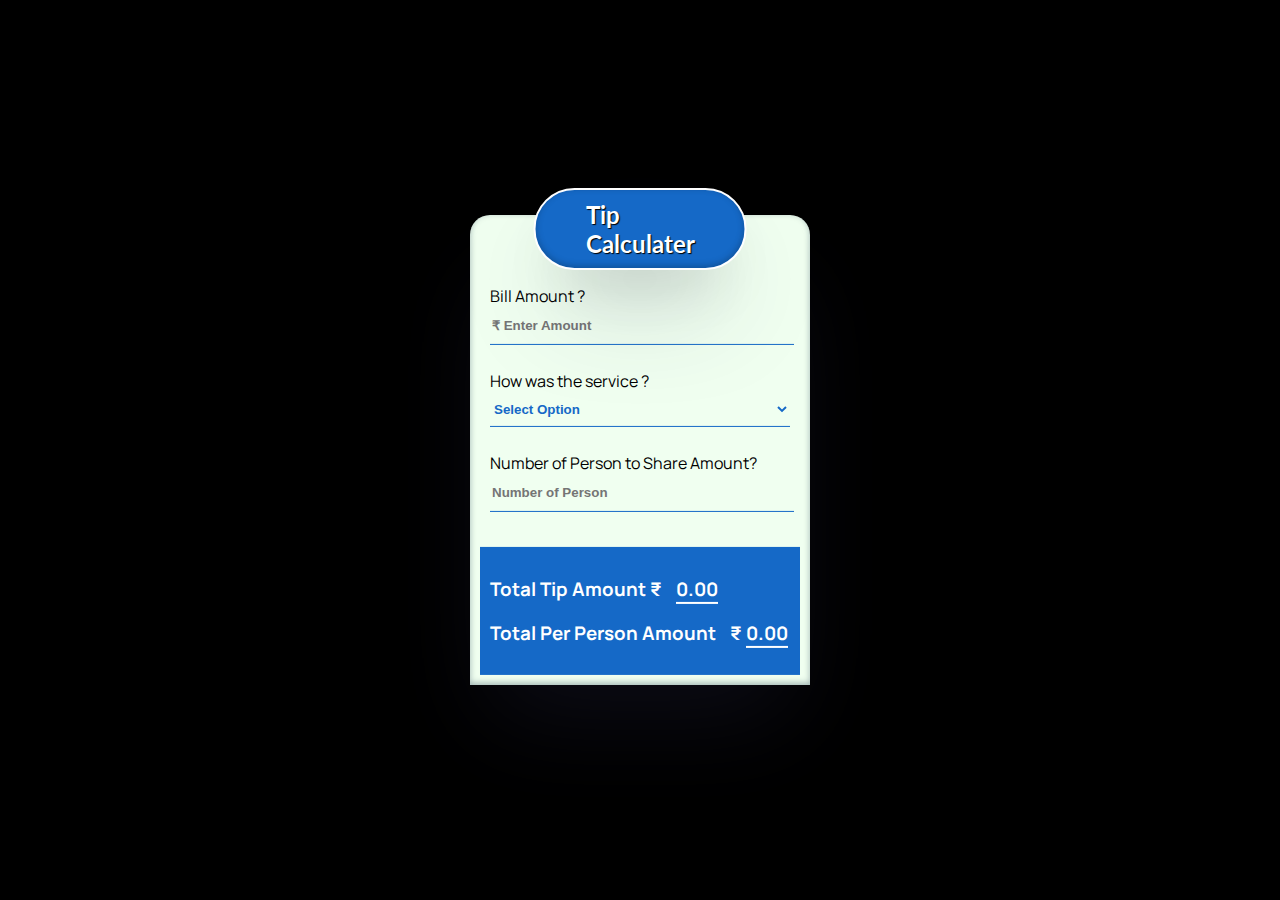
==== index.html @ c70c2578 "change file name" ====
<!DOCTYPE html>
<html>
<head>
	<meta charset="utf-8">
	<meta name="viewport" content="width=device-width, initial-scale=1">
	<title>Practice Set 1</title>
	

	<link rel="stylesheet" type="text/css" href="style1.css">
</head>
<body>
	
	<div class="container">
		<h2>Tip Calculater</h2>
		<div class="b1">
			
			<div class="part">
				<label>Bill Amount ?</label><br>
				<input type="number" placeholder="₹ Enter Amount"><br>
			</div>
			
			<div class="part">
				<label>How was the service ?</label><br>
				
					<select id="service">
						<option selected value default>Select Option</option>
						<option value="0">0% Poor</option>
						<option value="10">10% Good</option>
						<option value="20">20% Better</option>
						<option value="30">30% Outstanding</option>
			</select>
				
			
			</div>

			<div class="part">
				<label>Number of Person to Share Amount?</label><br>
			<input type="number" name="" placeholder="Number of Person">
			</div>
			
		</div>
		<div class="b2">
			<h3 ><span style="margin-right: 10px; ">Total Tip Amount ₹</span> <span style="border-bottom: 2px solid white;">0.00</span></h3>
		
			<h3><span style="margin-right: 10px; ">Total Per Person Amount</span> ₹ <span style="border-bottom: 2px solid white;">0.00</span></h3>
			<h3></h3>
		</div>
	</div>
	
<script src="javascript1.js"></script>
</body>
</html>
---- style1.css ----
@import url('https://fonts.googleapis.com/css2?family=Lato:wght@300&family=Manrope:wght@700&family=Paytone+One&display=swap');
body{background: black; font-family: 'Manrope', sans-serif;}
.container{background: #F0FFF0; width: 25%; padding: 10px;

  position: absolute;
  top: 50%;
  left: 50%;
  transform: translate(-50%, -50%);
  border-radius: 20px 20px 0 0 ;
  
  box-shadow: rgba(50, 50, 93, 0.25) 0px 50px 100px -20px, rgba(0, 0, 0, 0.3) 0px 30px 60px -30px, rgba(10, 37, 64, 0.35) 0px -2px 6px 0px inset;

}
h2{background: #1569C7; color: white;

  font-family: 'Lato', sans-serif;    
  width: fit-content;
  padding: 10px 50px 10px 50px;
  text-shadow: 1px 1px 1px #000;
  position: absolute;
  top: -10%;
  left: 50%;
  transform: translate(-50%);
  border: 2px solid white;
  border-radius: 50px;
  box-shadow: rgba(50, 50, 93, 0.25) 0px 50px 100px -20px, rgba(0, 0, 0, 0.3) 0px 30px 60px -30px, rgba(10, 37, 64, 0.35) 0px -2px 6px 0px inset;

}
.b1{ margin-top: 50px; padding: 10px;}
.b2{background: #1569C7; color: white;padding: 10px;}
input,select{background: none; width: 100%; height: 35px; border: none; border-bottom: 1px solid #1569C7; outline: none; font-weight: bold; }

.part{margin-bottom: 25px;}
#service{ color: #1569C7; }

select option{font-weight: bold;}
input:focus {
  border-bottom: 2px solid #1569C7;
}
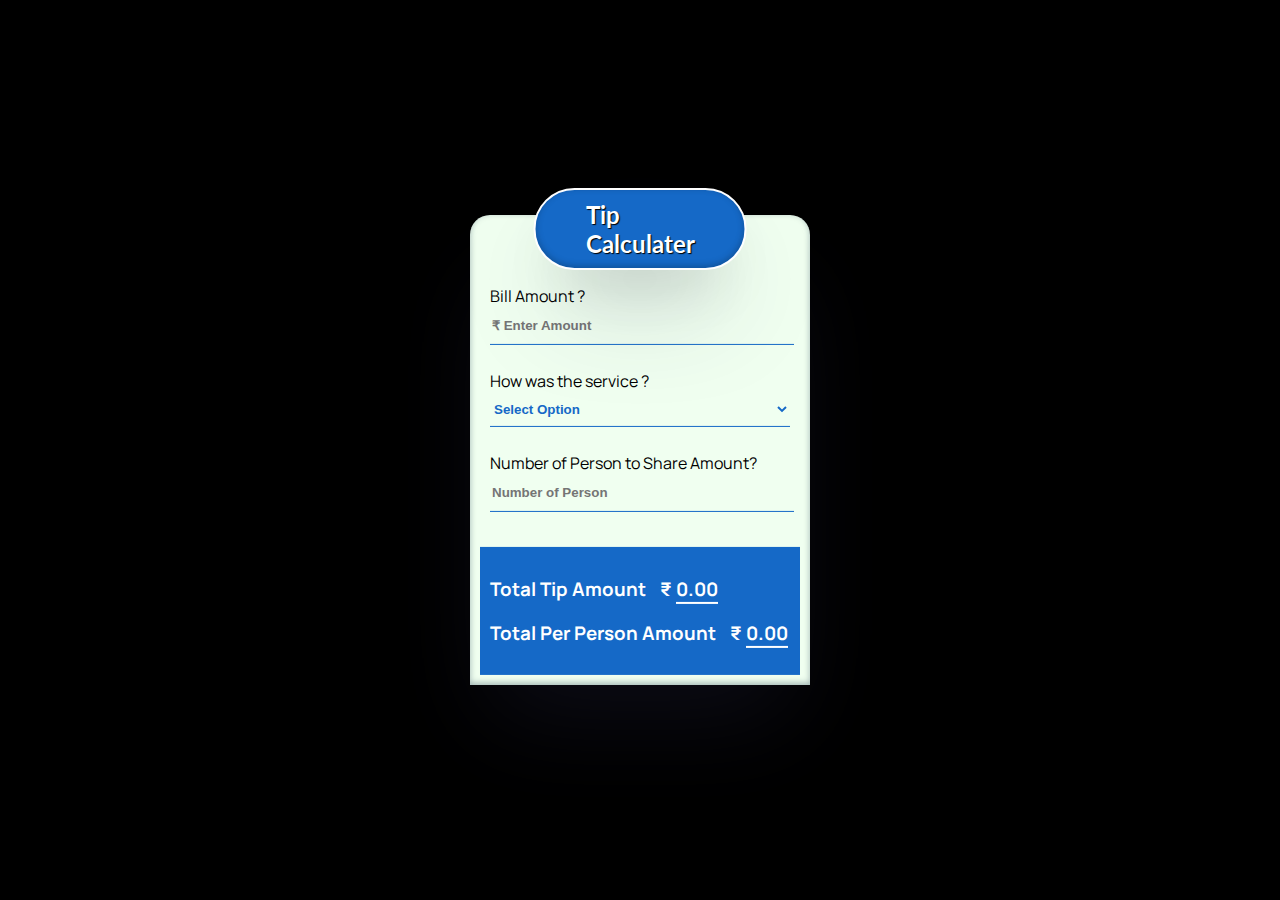
==== commit a11762e1: "Update index.html" ====
--- a/index.html
+++ b/index.html
@@ -40,7 +40,7 @@
 			
 		</div>
 		<div class="b2">
-			<h3 ><span style="margin-right: 10px; ">Total Tip Amount ₹</span> <span style="border-bottom: 2px solid white;">0.00</span></h3>
+			<h3 ><span style="margin-right: 10px; ">Total Tip Amount </span> ₹ <span style="border-bottom: 2px solid white;">0.00</span></h3>
 		
 			<h3><span style="margin-right: 10px; ">Total Per Person Amount</span> ₹ <span style="border-bottom: 2px solid white;">0.00</span></h3>
 			<h3></h3>
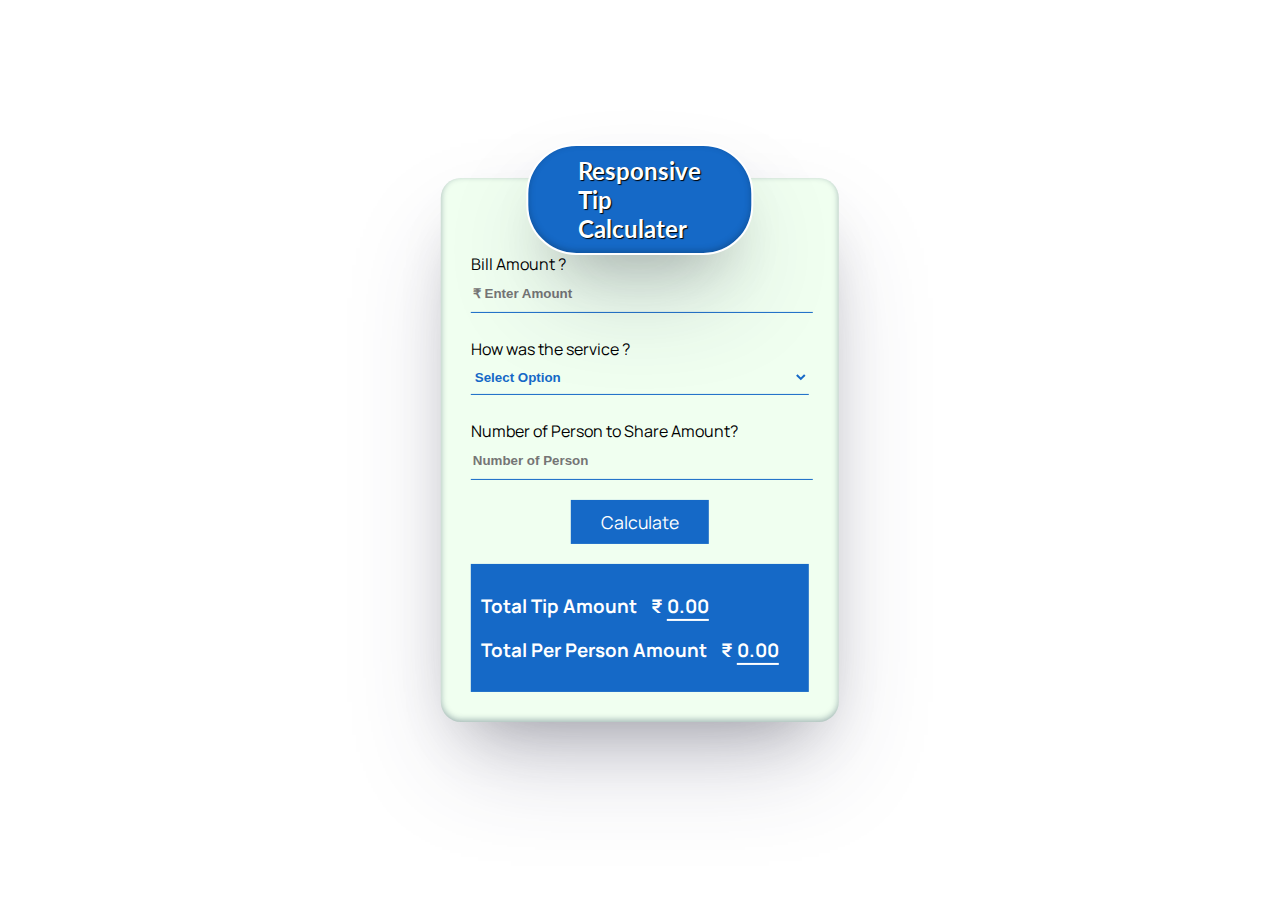
==== commit e2c146e0: "css done" ====
--- a/index.html
+++ b/index.html
@@ -11,12 +11,12 @@
 <body>
 	
 	<div class="container">
-		<h2>Tip Calculater</h2>
+		<h2>Responsive Tip Calculater</h2>
 		<div class="b1">
 			
 			<div class="part">
 				<label>Bill Amount ?</label><br>
-				<input type="number" placeholder="₹ Enter Amount"><br>
+				<input type="number" id="amount" placeholder="₹ Enter Amount"><br>
 			</div>
 			
 			<div class="part">
@@ -35,14 +35,19 @@
 
 			<div class="part">
 				<label>Number of Person to Share Amount?</label><br>
-			<input type="number" name="" placeholder="Number of Person">
+			<input type="number" id="nop" placeholder="Number of Person">
+			</div>
+			<div class="part" style="text-align: center; margin-top: 30px; margin-bottom: 10px;">
+				
+			<a class="btn" href="#" onclick="tipCalc()">Calculate</a>
+			
 			</div>
 			
 		</div>
 		<div class="b2">
-			<h3 ><span style="margin-right: 10px; ">Total Tip Amount </span> ₹ <span style="border-bottom: 2px solid white;">0.00</span></h3>
+			<h3 ><span style="margin-right: 10px; ">Total Tip Amount </span> ₹ <span style="border-bottom: 2px solid white;" id="tipamount">0.00</span></h3>
 		
-			<h3><span style="margin-right: 10px; ">Total Per Person Amount</span> ₹ <span style="border-bottom: 2px solid white;">0.00</span></h3>
+			<h3><span style="margin-right: 10px; ">Total Per Person Amount</span> ₹ <span style="border-bottom: 2px solid white;" id="peramt">0.00</span></h3>
 			<h3></h3>
 		</div>
 	</div>
--- a/style1.css
+++ b/style1.css
@@ -1,13 +1,13 @@
 
 @import url('https://fonts.googleapis.com/css2?family=Lato:wght@300&family=Manrope:wght@700&family=Paytone+One&display=swap');
-body{background: black; font-family: 'Manrope', sans-serif;}
-.container{background: #F0FFF0; width: 25%; padding: 10px;
+body{background:white; font-family: 'Manrope', sans-serif;}
+.container{background: #F0FFF0; width: 28%; padding: 20px;
 
   position: absolute;
   top: 50%;
   left: 50%;
   transform: translate(-50%, -50%);
-  border-radius: 20px 20px 0 0 ;
+  border-radius: 20px ;
   
   box-shadow: rgba(50, 50, 93, 0.25) 0px 50px 100px -20px, rgba(0, 0, 0, 0.3) 0px 30px 60px -30px, rgba(10, 37, 64, 0.35) 0px -2px 6px 0px inset;
 
@@ -27,15 +27,20 @@
   box-shadow: rgba(50, 50, 93, 0.25) 0px 50px 100px -20px, rgba(0, 0, 0, 0.3) 0px 30px 60px -30px, rgba(10, 37, 64, 0.35) 0px -2px 6px 0px inset;
 
 }
-.b1{ margin-top: 50px; padding: 10px;}
-.b2{background: #1569C7; color: white;padding: 10px;}
+.b1{ margin-top: 20px; padding: 10px;}
+.b2{background: #1569C7; color: white;padding: 10px; margin: 10px;}
 input,select{background: none; width: 100%; height: 35px; border: none; border-bottom: 1px solid #1569C7; outline: none; font-weight: bold; }
 
-.part{margin-bottom: 25px;}
+.part{margin-top: 25px;}
 #service{ color: #1569C7; }
 
 select option{font-weight: bold;}
 input:focus {
   border-bottom: 2px solid #1569C7;
 }
+.btn
+{
+  color:white;background-color:#1569C7 ; font-size: 1.1rem; padding: 10px 30px 10px 30px; text-decoration: none; 
+}
+.btn:hover{background-color: blue;}
 
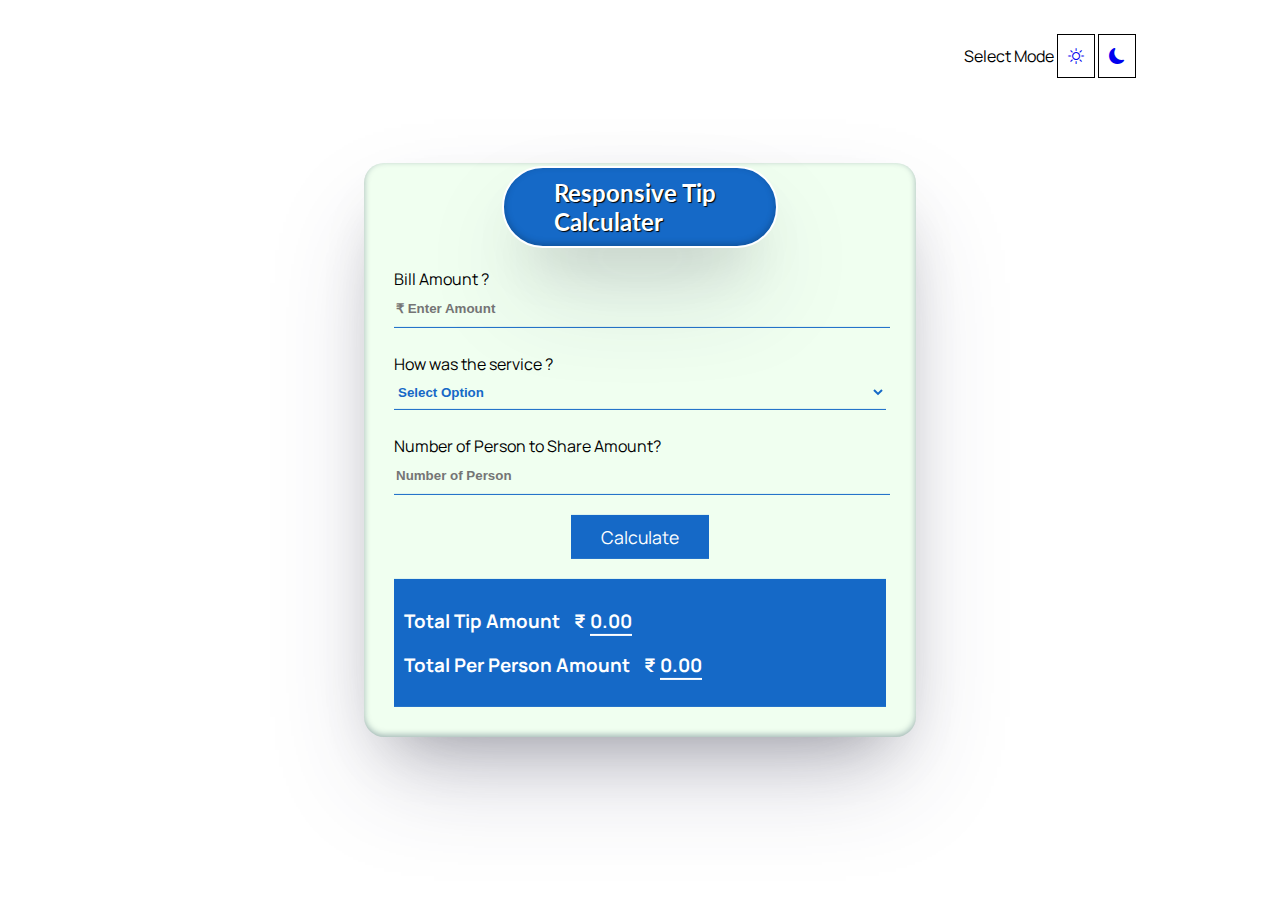
==== commit a10647ac: "final done" ====
--- a/index.html
+++ b/index.html
@@ -8,9 +8,14 @@
 
 	<link rel="stylesheet" type="text/css" href="style1.css">
 </head>
-<body>
-	
-	<div class="container">
+<body id="changemode">
+	<div class="mode" >
+			<label for="">Select Mode</label>
+			<a href="#" onclick="changeMode(0)"><i class="bi bi-sun"></i></a>
+			<a href="#" onclick="changeMode(1)"><i class="bi bi-moon-fill"></i></a>
+		
+	</div>
+	<div class="container" >
 		<h2>Responsive Tip Calculater</h2>
 		<div class="b1">
 			
--- a/style1.css
+++ b/style1.css
@@ -1,5 +1,6 @@
 
 @import url('https://fonts.googleapis.com/css2?family=Lato:wght@300&family=Manrope:wght@700&family=Paytone+One&display=swap');
+@import url("https://cdn.jsdelivr.net/npm/bootstrap-icons@1.8.1/font/bootstrap-icons.css");
 body{background:white; font-family: 'Manrope', sans-serif;}
 .container{background: #F0FFF0; width: 28%; padding: 20px;
 
@@ -43,4 +44,48 @@
   color:white;background-color:#1569C7 ; font-size: 1.1rem; padding: 10px 30px 10px 30px; text-decoration: none; 
 }
 .btn:hover{background-color: blue;}
+.mode{position: absolute;
+  top: 5%;
+  left: 80%;
+  transform: translate(-50%);}
+.mode a{width:fit-content; padding: 10px; text-align:center;background-color: white ; border:1px solid black;
+  
+}
 
+
+@media screen and (max-width:480px)  { .container{width: 100%;height: 100vh; } h2{top:0%; } .b1{margin-top: 50px}}
+
+@media screen and (min-width:481px)  { .container{width: 70%;} h2{top:-3%; } .b1{margin-top: 50px}}
+
+@media screen and (min-width:681px)  { .container{width: 70%;} h2{top:-3%; } .b1{margin-top: 50px} .mode{display: none;}}
+
+@media screen and (min-width:801px)  { .container{width: 50%;} h2{top:-3%; } .b1{margin-top: 50px} .mode{display:none;  }}
+
+@media screen and (min-width:1025px)  { .container{width: 40%;} h2{top:-3%; } .b1{margin-top: 50px} .mode{display:block; left: 82%}}
+
+@media screen and (min-width:1281px)  { .container{background: #F0FFF0; width: 28%; padding: 20px;
+
+  position: absolute;
+  top: 50%;
+  left: 50%;
+  transform: translate(-50%, -50%);
+  border-radius: 20px ;
+  
+  box-shadow: rgba(50, 50, 93, 0.25) 0px 50px 100px -20px, rgba(0, 0, 0, 0.3) 0px 30px 60px -30px, rgba(10, 37, 64, 0.35) 0px -2px 6px 0px inset; } .b1{margin-top: 50px
+  }
+  h2{background: #1569C7; color: white;
+
+    font-family: 'Lato', sans-serif;    
+    width: fit-content;
+    padding: 10px 50px 10px 50px;
+    text-shadow: 1px 1px 1px #000;
+    position: absolute;
+    top: -8%;
+    left: 50%;
+    transform: translate(-50%);
+    border: 2px solid white;
+    border-radius: 50px;
+    box-shadow: rgba(50, 50, 93, 0.25) 0px 50px 100px -20px, rgba(0, 0, 0, 0.3) 0px 30px 60px -30px, rgba(10, 37, 64, 0.35) 0px -2px 6px 0px inset;
+  }
+  .b1{margin-top: 20px;}
+}
